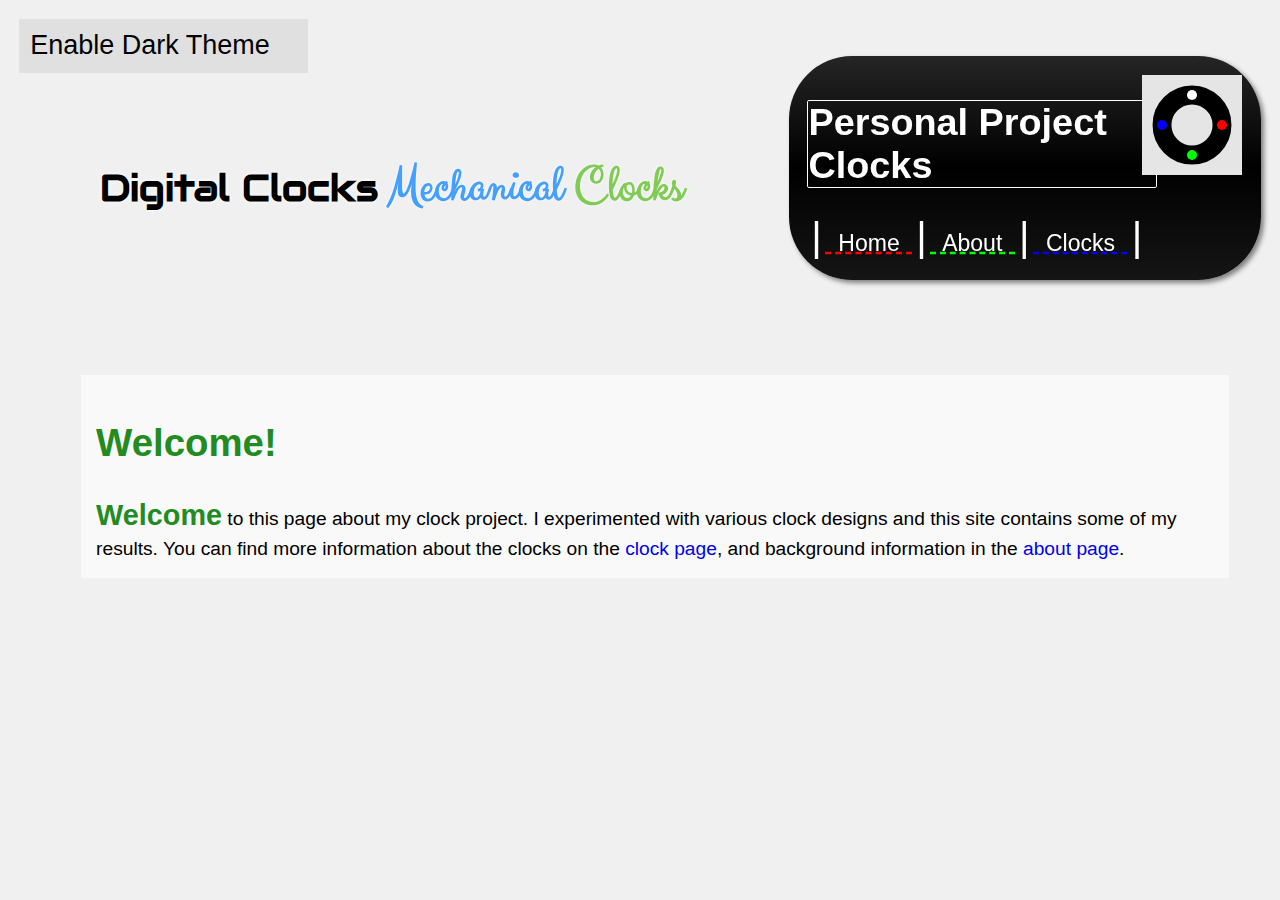
==== index.html @ 3150e5da "Update index.html" ====
<!doctype html>
<html>
   <head>
      <link href='https://fonts.googleapis.com/css?family=Audiowide' rel='stylesheet'>
      <link href='https://fonts.googleapis.com/css?family=Clicker Script' rel='stylesheet'>
      <meta charset="UTF-8">
      <meta name="viewport" content="width=device-width, initial-scale=1.0">
      <link rel="stylesheet" type="text/css" href="https://mt-634-8112-peak.github.io/Project-Clocks/style.css">
      <link rel="icon" type="image/svg+xml" href="[data-uri]">
      <title>Personal Project Clocks</title>
      <style>
      /*
      body{scroll-behavior:smooth;margin:5mm;font-family:sans-serif;background-color:#f0f0f0;}
      header{float:right;padding:5mm;position:sticky;top:0%;left: 100%;background:linear-gradient(#252525, black, #151515);width:35%;height:15%;border-radius:7vmin;margin:3% 0% 0% 0%;box-shadow:3px 3px 5px gray;max-height:50vmin;}
      .header-section{position:sticky;text-align:left;display:inline;color:white;width:50%;height:5%;font-size:4.5vmin;white-space:pre;padding:1mm}
      main{padding:4mm;display:inline-block;background-color:rgb(250, 250, 250, 0.85 );width:90%;height:85%;margin:3mm 5% 3mm 5%;line-height:1.4;word-break:break-all;font-size:1.2em;}
         label{padding:3mm 1cm 3mm 3mm;text-align:center;background-color:#e0e0e0;font-size:3vmin;cursor:pointer;display:inline-block;float:left;}
         label:hover{border:2px solid deepskyblue;filter:brightness(80%);}
         input:checked{animation-name:dark;animation-duration:1s;background-color:#303030;width:110%;height:110%;z-index:-1;display:block;position:fixed;bottom:0%;right:0%;top:-10%;left:-10%;pointer-events:none;border:none;}
         input{appearance:none;}
         span a{color:white;text-decoration:underline dashed blue;padding:1mm;white-space:pre;font-size:1.8vw;}
         span a:focus, span a:hover{text-decoration-style:solid;}
         span a:visited{color:white;}
         a{text-decoration:none;}
         .r{text-decoration-color:#ff0000}
         .g{text-decoration-color:#00ff00}
         .b{text-decoration-color:#0000ff}
         @keyframes dark{
            from{background-color:#f0f0f0;}
            to{background-color:#303030;}
         }
         */
      </style>
   </head>
   <body>
      <label for="dark">Enable Dark Theme</label><input id="dark" type="checkbox">
      <header>
         <svg viewbox="0 0 100 100" preserveAspectRatio="none;" style="background-color:#e5e5e5;float:right;max-height:15vh;max-width:15vw;" width="100" height="100"><circle cx="50" cy="50" r="30" style="stroke:black;stroke-width:5mm;fill:rgb(0,0,0,0);"/><circle cx="50" cy="20" r="5" style="fill:#FFFFFF" /><circle cx="50" cy="80" r="5" style="fill:#00FF00"/><circle cx="20" cy="50" r="5" style="fill:#0000FF"/><circle cx="80" cy="50" r="5" style="fill:#FF0000"/></svg>
         <h1 style="border:1px solid white;color:white;width:80%;height:10%;top:0%;left:50%;font-size:4.2vmin;border-radius:0.5mm;margin-right:5mm;">Personal Project Clocks</h1>
         <span class="header-section">|<a class="r" href="https://mt-634-8112-peak.github.io/Project-Clocks/">  Home  </a>|<a class="g" href="https://mt-634-8112-peak.github.io/Project-Clocks/About.html">  About  </a>|<a class="b" href="https://mt-634-8112-peak.github.io/Project-Clocks/Clocks.html">  Clocks  </a>|</span>
      </header>
      <h1 style="display:inline-block;height:15%;padding:5mm;margin:5% 0% 10% 5%;text-shadow:0px 0px 4px white;"><a class="maindark" href="https://mt-634-8112-peak.github.io/Project-Clocks/Clocks.html#Digital-Clocks"><span style="font-family:Audiowide;color:black;font-size:115%;">Digital Clocks</span></a> <a class="mainrgb" href="https://mt-634-8112-peak.github.io/Project-Clocks/Clocks.html#Mechanical-Clocks"><span style="font-family:'Clicker Script';color:#459fff;font-size:160%;text-shadow:0px 0px 3px white;">Mechanical <span style="color:#80cb55;">Clocks</span></span></a></h1>
      <main><h1 style="color:forestgreen;">Welcome!</h1>
         <h2 style="color:forestgreen;display:inline;">Welcome</h2> to this page about my clock project. I experimented with various clock designs and this site contains some of my results. You can find more information about the clocks on the <a href="https://mt-634-8112-peak.github.io/Project-Clocks/Clocks.html">clock page</a>, and background information in the <a href="https://mt-634-8112-peak.github.io/Project-Clocks/About.html">about page</a>.
      </main>
   </body>
</html>
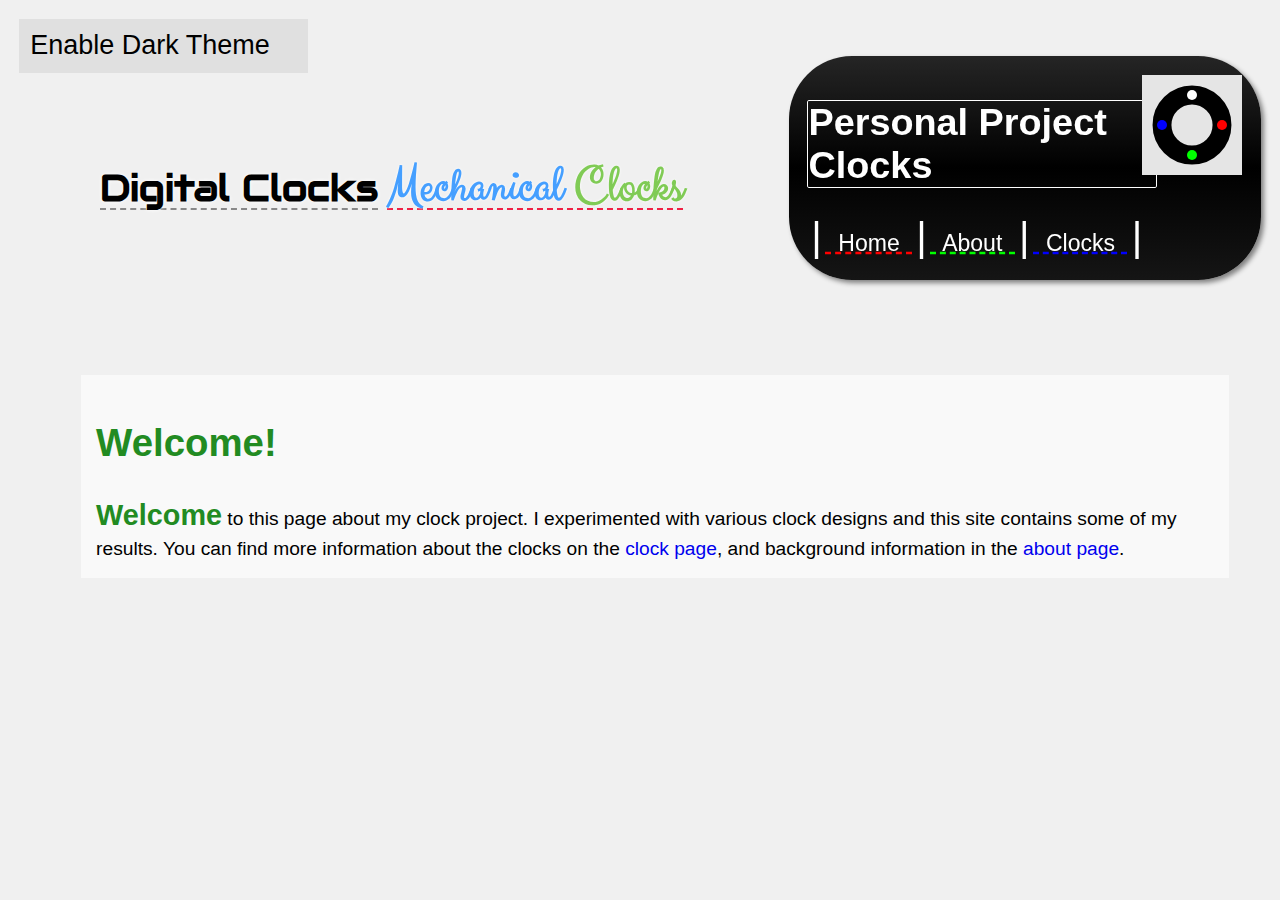
==== commit 33c19a52: "Update index.html" ====
--- a/index.html
+++ b/index.html
@@ -41,7 +41,7 @@
       </header>
       <h1 style="display:inline-block;height:15%;padding:5mm;margin:5% 0% 10% 5%;text-shadow:0px 0px 4px white;"><a class="maindark" href="https://mt-634-8112-peak.github.io/Project-Clocks/Clocks.html#Digital-Clocks"><span style="font-family:Audiowide;color:black;font-size:115%;">Digital Clocks</span></a> <a class="mainrgb" href="https://mt-634-8112-peak.github.io/Project-Clocks/Clocks.html#Mechanical-Clocks"><span style="font-family:'Clicker Script';color:#459fff;font-size:160%;text-shadow:0px 0px 3px white;">Mechanical <span style="color:#80cb55;">Clocks</span></span></a></h1>
       <main><h1 style="color:forestgreen;">Welcome!</h1>
-         <h2 style="color:forestgreen;display:inline;">Welcome</h2> to this page about my clock project. I experimented with various clock designs and this site contains some of my results. You can find more information about the clocks on the <a href="https://mt-634-8112-peak.github.io/Project-Clocks/Clocks.html">clock page</a>, and background information in the <a href="https://mt-634-8112-peak.github.io/Project-Clocks/About.html">about page</a>.
+         <h2 style="color:forestgreen;display:inline;">Welcome</h2> to this page about my clock project. I experimented with various clock designs and this site contains some of my results. You can find more information about the clocks on the <a style="text-decoration:normal underline 2px;" href="https://mt-634-8112-peak.github.io/Project-Clocks/Clocks.html">clock page</a>, and background information in the <a style="text-decoration:normal underline 2px;" href="https://mt-634-8112-peak.github.io/Project-Clocks/About.html">about page</a>.
       </main>
    </body>
 </html>
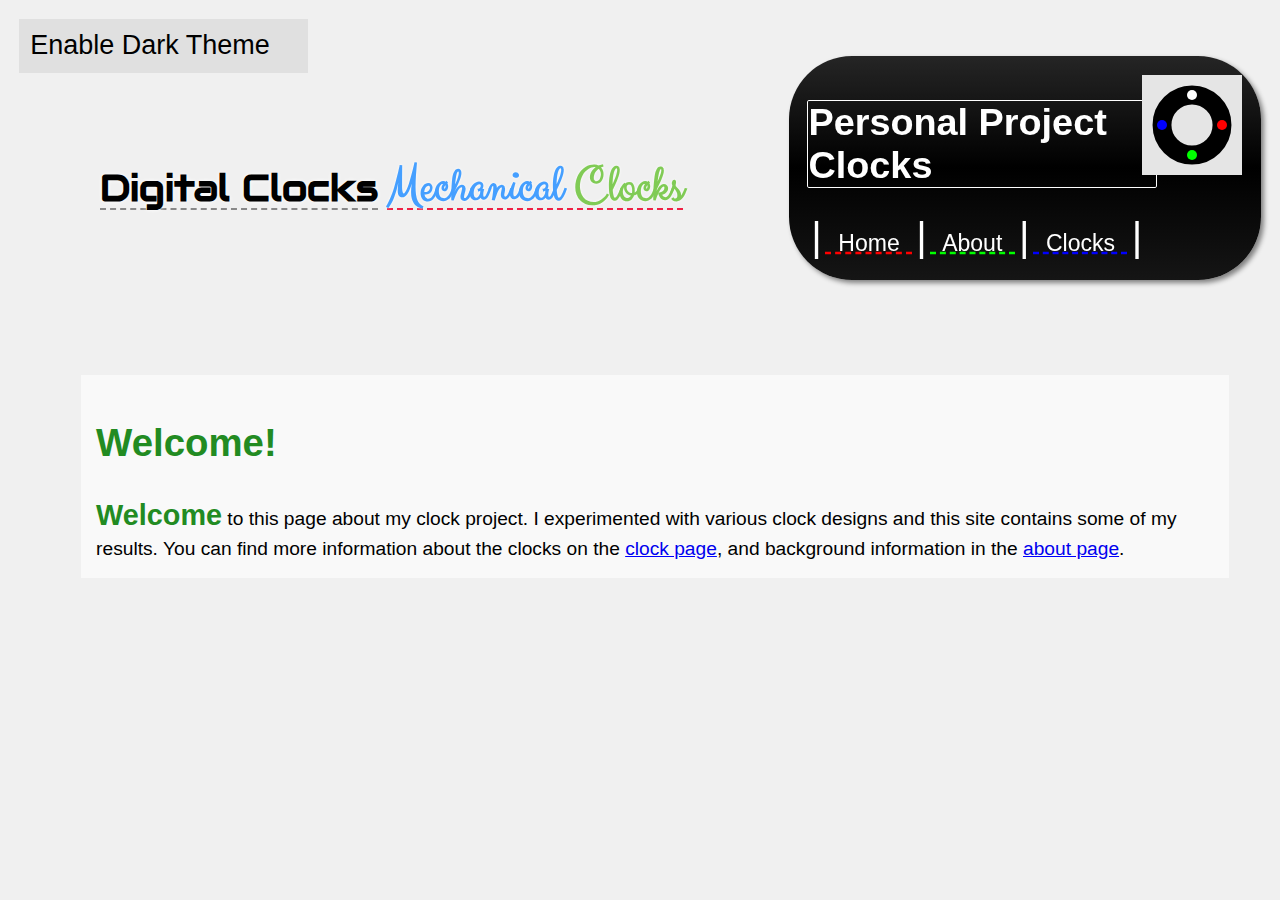
==== commit 9c030991: "Update index.html" ====
--- a/index.html
+++ b/index.html
@@ -41,7 +41,7 @@
       </header>
       <h1 style="display:inline-block;height:15%;padding:5mm;margin:5% 0% 10% 5%;text-shadow:0px 0px 4px white;"><a class="maindark" href="https://mt-634-8112-peak.github.io/Project-Clocks/Clocks.html#Digital-Clocks"><span style="font-family:Audiowide;color:black;font-size:115%;">Digital Clocks</span></a> <a class="mainrgb" href="https://mt-634-8112-peak.github.io/Project-Clocks/Clocks.html#Mechanical-Clocks"><span style="font-family:'Clicker Script';color:#459fff;font-size:160%;text-shadow:0px 0px 3px white;">Mechanical <span style="color:#80cb55;">Clocks</span></span></a></h1>
       <main><h1 style="color:forestgreen;">Welcome!</h1>
-         <h2 style="color:forestgreen;display:inline;">Welcome</h2> to this page about my clock project. I experimented with various clock designs and this site contains some of my results. You can find more information about the clocks on the <a style="text-decoration:normal underline 2px;" href="https://mt-634-8112-peak.github.io/Project-Clocks/Clocks.html">clock page</a>, and background information in the <a style="text-decoration:normal underline 2px;" href="https://mt-634-8112-peak.github.io/Project-Clocks/About.html">about page</a>.
+         <h2 style="color:forestgreen;display:inline;">Welcome</h2> to this page about my clock project. I experimented with various clock designs and this site contains some of my results. You can find more information about the clocks on the <a style="text-decoration:underline solid blue;" href="https://mt-634-8112-peak.github.io/Project-Clocks/Clocks.html">clock page</a>, and background information in the <a style="text-decoration:underline solid blue;" href="https://mt-634-8112-peak.github.io/Project-Clocks/About.html">about page</a>.
       </main>
    </body>
 </html>
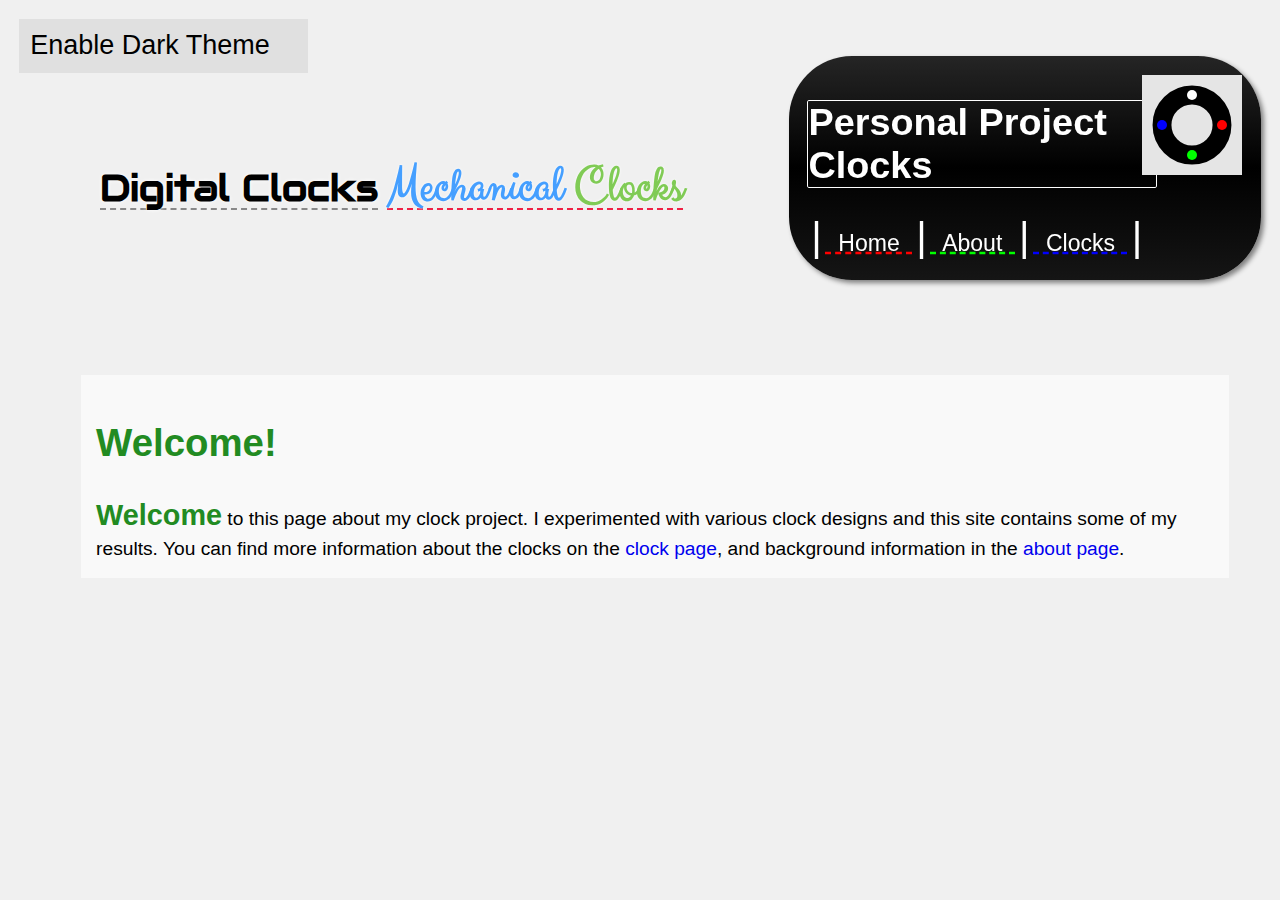
==== commit 8ae055a3: "Update index.html" ====
--- a/index.html
+++ b/index.html
@@ -41,7 +41,7 @@
       </header>
       <h1 style="display:inline-block;height:15%;padding:5mm;margin:5% 0% 10% 5%;text-shadow:0px 0px 4px white;"><a class="maindark" href="https://mt-634-8112-peak.github.io/Project-Clocks/Clocks.html#Digital-Clocks"><span style="font-family:Audiowide;color:black;font-size:115%;">Digital Clocks</span></a> <a class="mainrgb" href="https://mt-634-8112-peak.github.io/Project-Clocks/Clocks.html#Mechanical-Clocks"><span style="font-family:'Clicker Script';color:#459fff;font-size:160%;text-shadow:0px 0px 3px white;">Mechanical <span style="color:#80cb55;">Clocks</span></span></a></h1>
       <main><h1 style="color:forestgreen;">Welcome!</h1>
-         <h2 style="color:forestgreen;display:inline;">Welcome</h2> to this page about my clock project. I experimented with various clock designs and this site contains some of my results. You can find more information about the clocks on the <a style="text-decoration:underline solid blue;" href="https://mt-634-8112-peak.github.io/Project-Clocks/Clocks.html">clock page</a>, and background information in the <a style="text-decoration:underline solid blue;" href="https://mt-634-8112-peak.github.io/Project-Clocks/About.html">about page</a>.
+         <h2 style="color:forestgreen;display:inline;">Welcome</h2> to this page about my clock project. I experimented with various clock designs and this site contains some of my results. You can find more information about the clocks on the <a href="https://mt-634-8112-peak.github.io/Project-Clocks/Clocks.html">clock page</a>, and background information in the <a href="https://mt-634-8112-peak.github.io/Project-Clocks/About.html">about page</a>.
       </main>
    </body>
 </html>
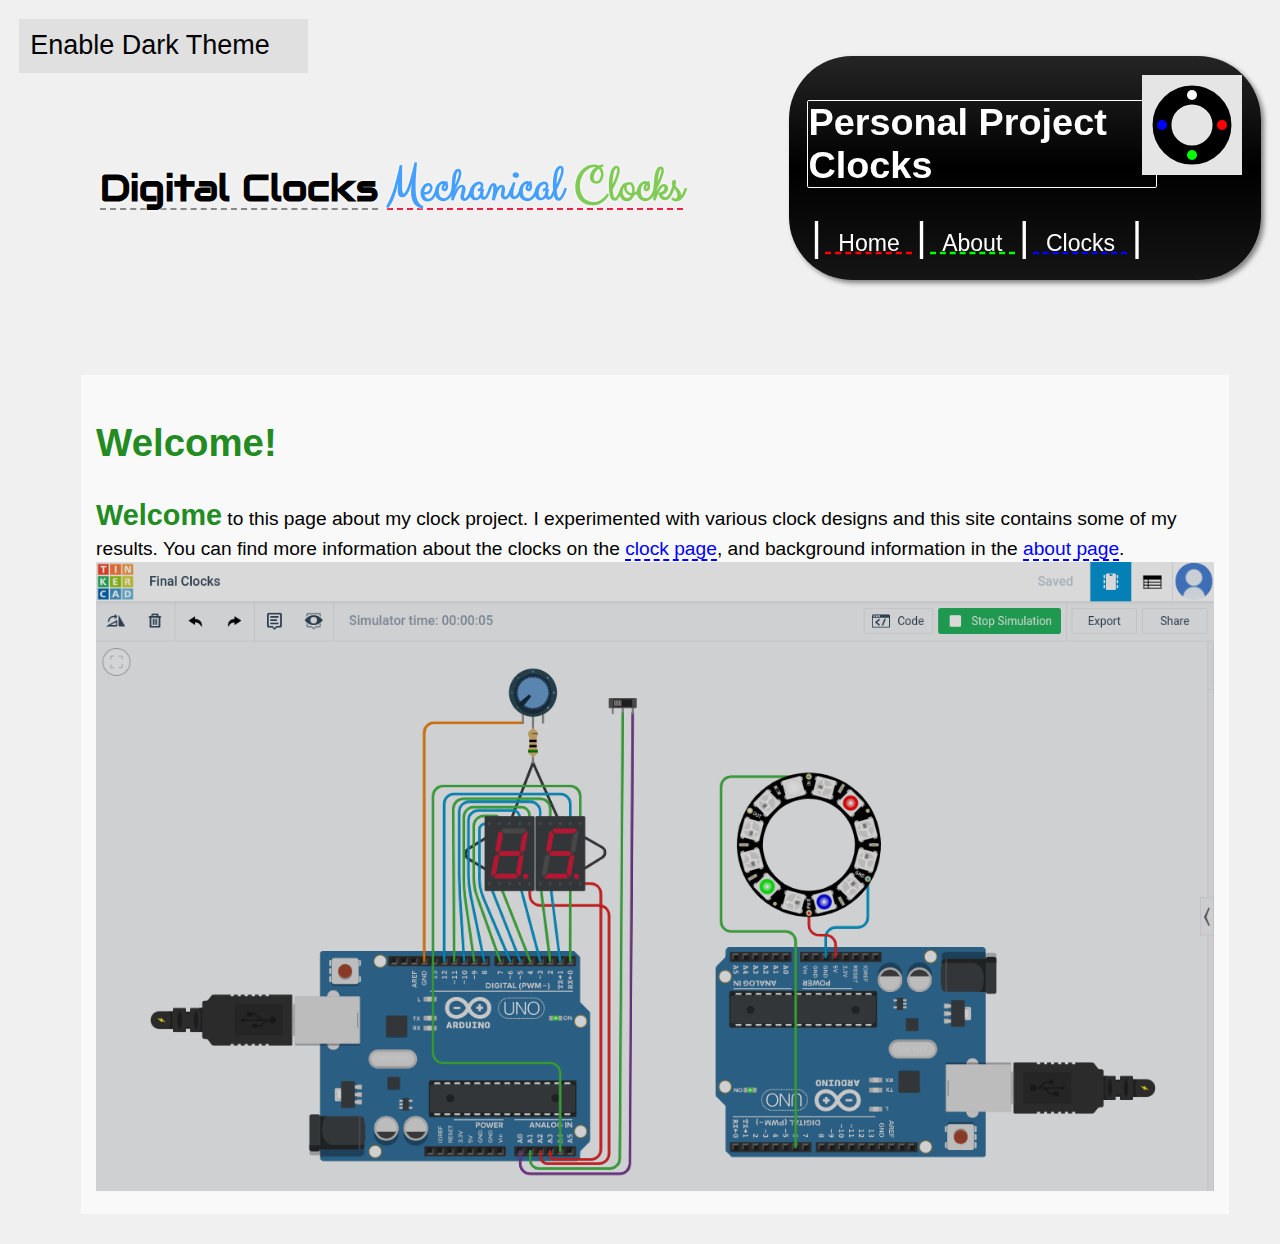
==== commit 9b7d9b9b: "Update index.html" ====
--- a/index.html
+++ b/index.html
@@ -41,7 +41,7 @@
       </header>
       <h1 style="display:inline-block;height:15%;padding:5mm;margin:5% 0% 10% 5%;text-shadow:0px 0px 4px white;"><a class="maindark" href="https://mt-634-8112-peak.github.io/Project-Clocks/Clocks.html#Digital-Clocks"><span style="font-family:Audiowide;color:black;font-size:115%;">Digital Clocks</span></a> <a class="mainrgb" href="https://mt-634-8112-peak.github.io/Project-Clocks/Clocks.html#Mechanical-Clocks"><span style="font-family:'Clicker Script';color:#459fff;font-size:160%;text-shadow:0px 0px 3px white;">Mechanical <span style="color:#80cb55;">Clocks</span></span></a></h1>
       <main><h1 style="color:forestgreen;">Welcome!</h1>
-         <h2 style="color:forestgreen;display:inline;">Welcome</h2> to this page about my clock project. I experimented with various clock designs and this site contains some of my results. You can find more information about the clocks on the <a href="https://mt-634-8112-peak.github.io/Project-Clocks/Clocks.html">clock page</a>, and background information in the <a href="https://mt-634-8112-peak.github.io/Project-Clocks/About.html">about page</a>.
+         <h2 style="color:forestgreen;display:inline;">Welcome</h2> to this page about my clock project. I experimented with various clock designs and this site contains some of my results. You can find more information about the clocks on the <a href="https://mt-634-8112-peak.github.io/Project-Clocks/Clocks.html">clock page</a>, and background information in the <a href="https://mt-634-8112-peak.github.io/Project-Clocks/About.html">about page</a>.<br><img style="max-width:100%;" src="https://mt-634-8112-peak.github.io/Project-Clocks/Screenshot%202021-02-27%20at%201.04.42%20AM.png">
       </main>
    </body>
 </html>
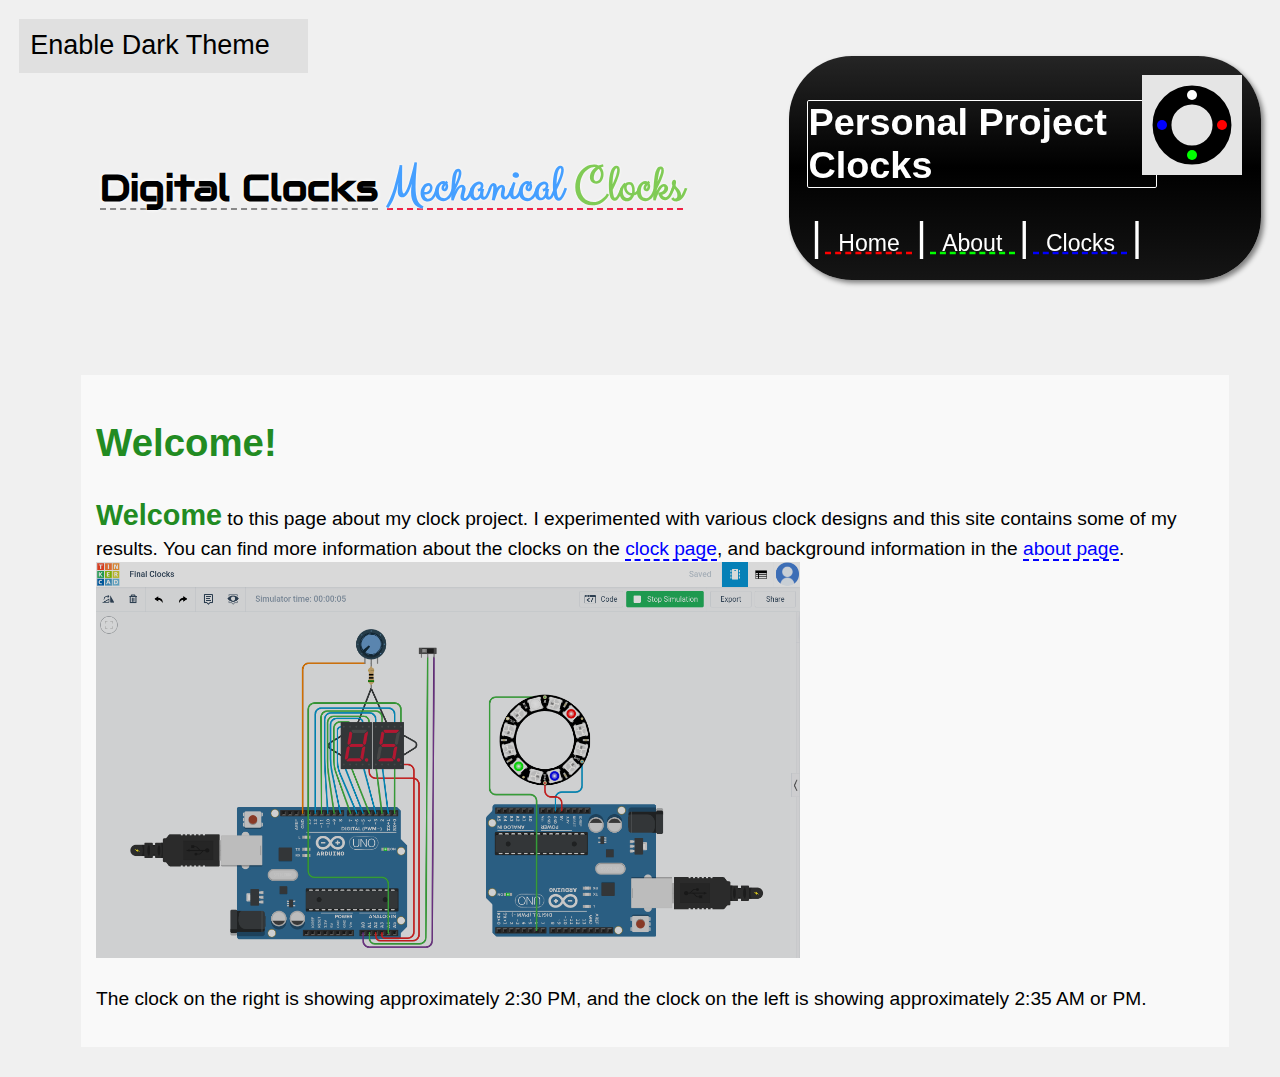
==== commit 01e3af9d: "Update index.html" ====
--- a/index.html
+++ b/index.html
@@ -41,7 +41,7 @@
       </header>
       <h1 style="display:inline-block;height:15%;padding:5mm;margin:5% 0% 10% 5%;text-shadow:0px 0px 4px white;"><a class="maindark" href="https://mt-634-8112-peak.github.io/Project-Clocks/Clocks.html#Digital-Clocks"><span style="font-family:Audiowide;color:black;font-size:115%;">Digital Clocks</span></a> <a class="mainrgb" href="https://mt-634-8112-peak.github.io/Project-Clocks/Clocks.html#Mechanical-Clocks"><span style="font-family:'Clicker Script';color:#459fff;font-size:160%;text-shadow:0px 0px 3px white;">Mechanical <span style="color:#80cb55;">Clocks</span></span></a></h1>
       <main><h1 style="color:forestgreen;">Welcome!</h1>
-         <h2 style="color:forestgreen;display:inline;">Welcome</h2> to this page about my clock project. I experimented with various clock designs and this site contains some of my results. You can find more information about the clocks on the <a href="https://mt-634-8112-peak.github.io/Project-Clocks/Clocks.html">clock page</a>, and background information in the <a href="https://mt-634-8112-peak.github.io/Project-Clocks/About.html">about page</a>.<br><img style="max-width:100%;" src="https://mt-634-8112-peak.github.io/Project-Clocks/Screenshot%202021-02-27%20at%201.04.42%20AM.png">
+         <h2 style="color:forestgreen;display:inline;">Welcome</h2> to this page about my clock project. I experimented with various clock designs and this site contains some of my results. You can find more information about the clocks on the <a href="https://mt-634-8112-peak.github.io/Project-Clocks/Clocks.html">clock page</a>, and background information in the <a href="https://mt-634-8112-peak.github.io/Project-Clocks/About.html">about page</a>.<br><img style="max-width:63%;z-index:-1;" src="https://mt-634-8112-peak.github.io/Project-Clocks/Screenshot%202021-02-27%20at%201.04.42%20AM.png"><p>The clock on the right is showing approximately 2:30 PM, and the clock on the left is showing approximately 2:35 AM or PM.</p>
       </main>
    </body>
 </html>
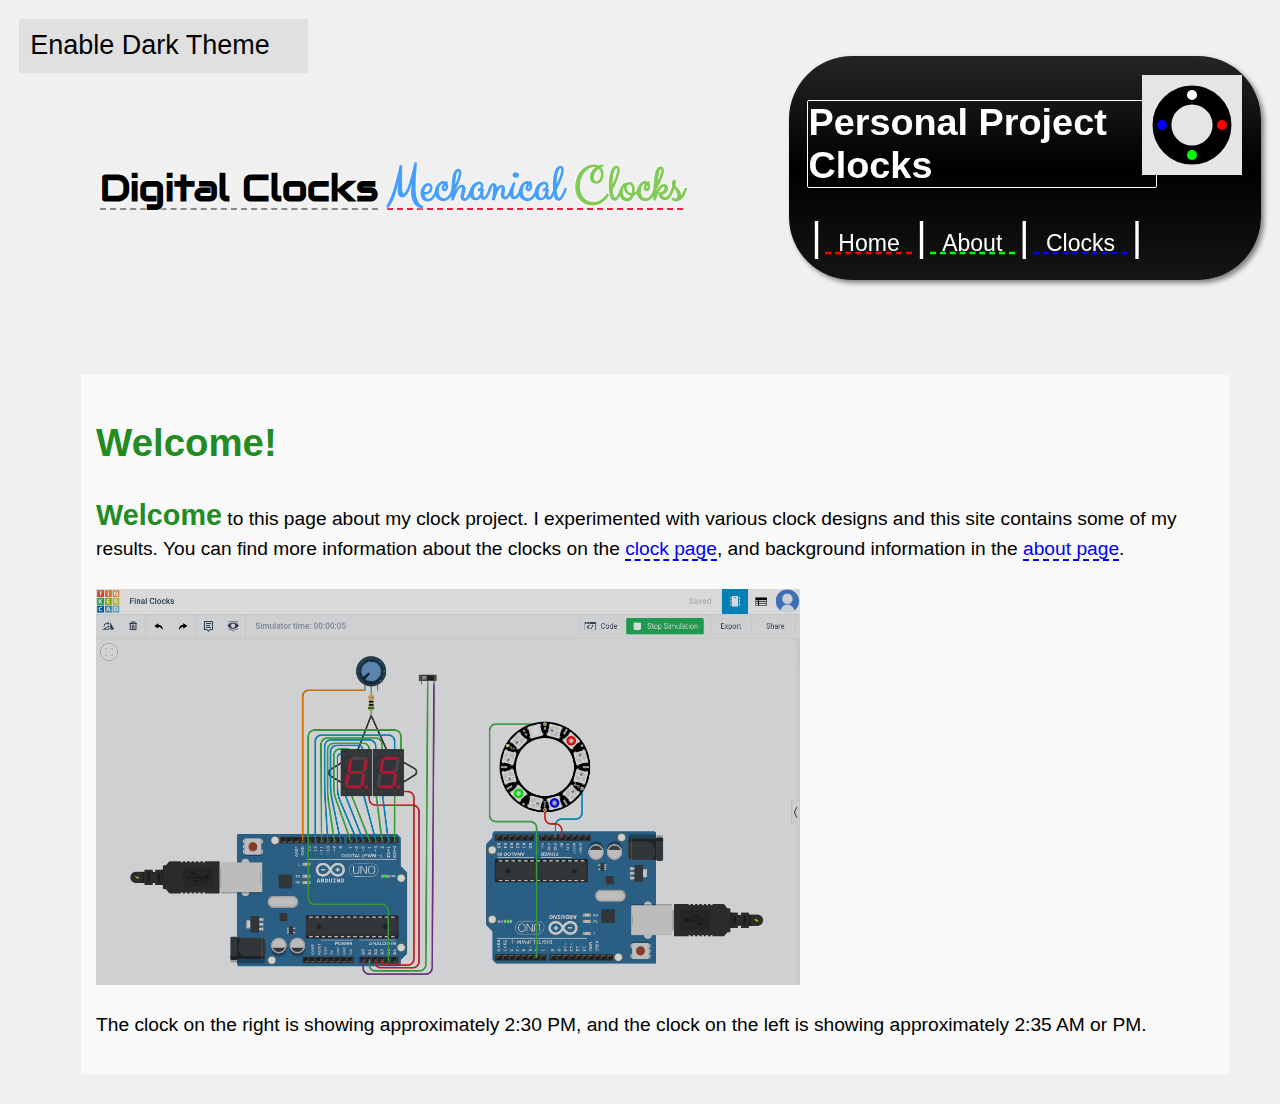
==== commit ad271e44: "Update index.html" ====
--- a/index.html
+++ b/index.html
@@ -41,7 +41,7 @@
       </header>
       <h1 style="display:inline-block;height:15%;padding:5mm;margin:5% 0% 10% 5%;text-shadow:0px 0px 4px white;"><a class="maindark" href="https://mt-634-8112-peak.github.io/Project-Clocks/Clocks.html#Digital-Clocks"><span style="font-family:Audiowide;color:black;font-size:115%;">Digital Clocks</span></a> <a class="mainrgb" href="https://mt-634-8112-peak.github.io/Project-Clocks/Clocks.html#Mechanical-Clocks"><span style="font-family:'Clicker Script';color:#459fff;font-size:160%;text-shadow:0px 0px 3px white;">Mechanical <span style="color:#80cb55;">Clocks</span></span></a></h1>
       <main><h1 style="color:forestgreen;">Welcome!</h1>
-         <h2 style="color:forestgreen;display:inline;">Welcome</h2> to this page about my clock project. I experimented with various clock designs and this site contains some of my results. You can find more information about the clocks on the <a href="https://mt-634-8112-peak.github.io/Project-Clocks/Clocks.html">clock page</a>, and background information in the <a href="https://mt-634-8112-peak.github.io/Project-Clocks/About.html">about page</a>.<br><img style="max-width:63%;z-index:-1;" src="https://mt-634-8112-peak.github.io/Project-Clocks/Screenshot%202021-02-27%20at%201.04.42%20AM.png"><p>The clock on the right is showing approximately 2:30 PM, and the clock on the left is showing approximately 2:35 AM or PM.</p>
+         <h2 style="color:forestgreen;display:inline;">Welcome</h2> to this page about my clock project. I experimented with various clock designs and this site contains some of my results. You can find more information about the clocks on the <a href="https://mt-634-8112-peak.github.io/Project-Clocks/Clocks.html">clock page</a>, and background information in the <a href="https://mt-634-8112-peak.github.io/Project-Clocks/About.html">about page</a>.<br><br><img style="max-width:63%;z-index:-1;" src="https://mt-634-8112-peak.github.io/Project-Clocks/Screenshot%202021-02-27%20at%201.04.42%20AM.png"><p>The clock on the right is showing approximately 2:30 PM, and the clock on the left is showing approximately 2:35 AM or PM.</p>
       </main>
    </body>
 </html>
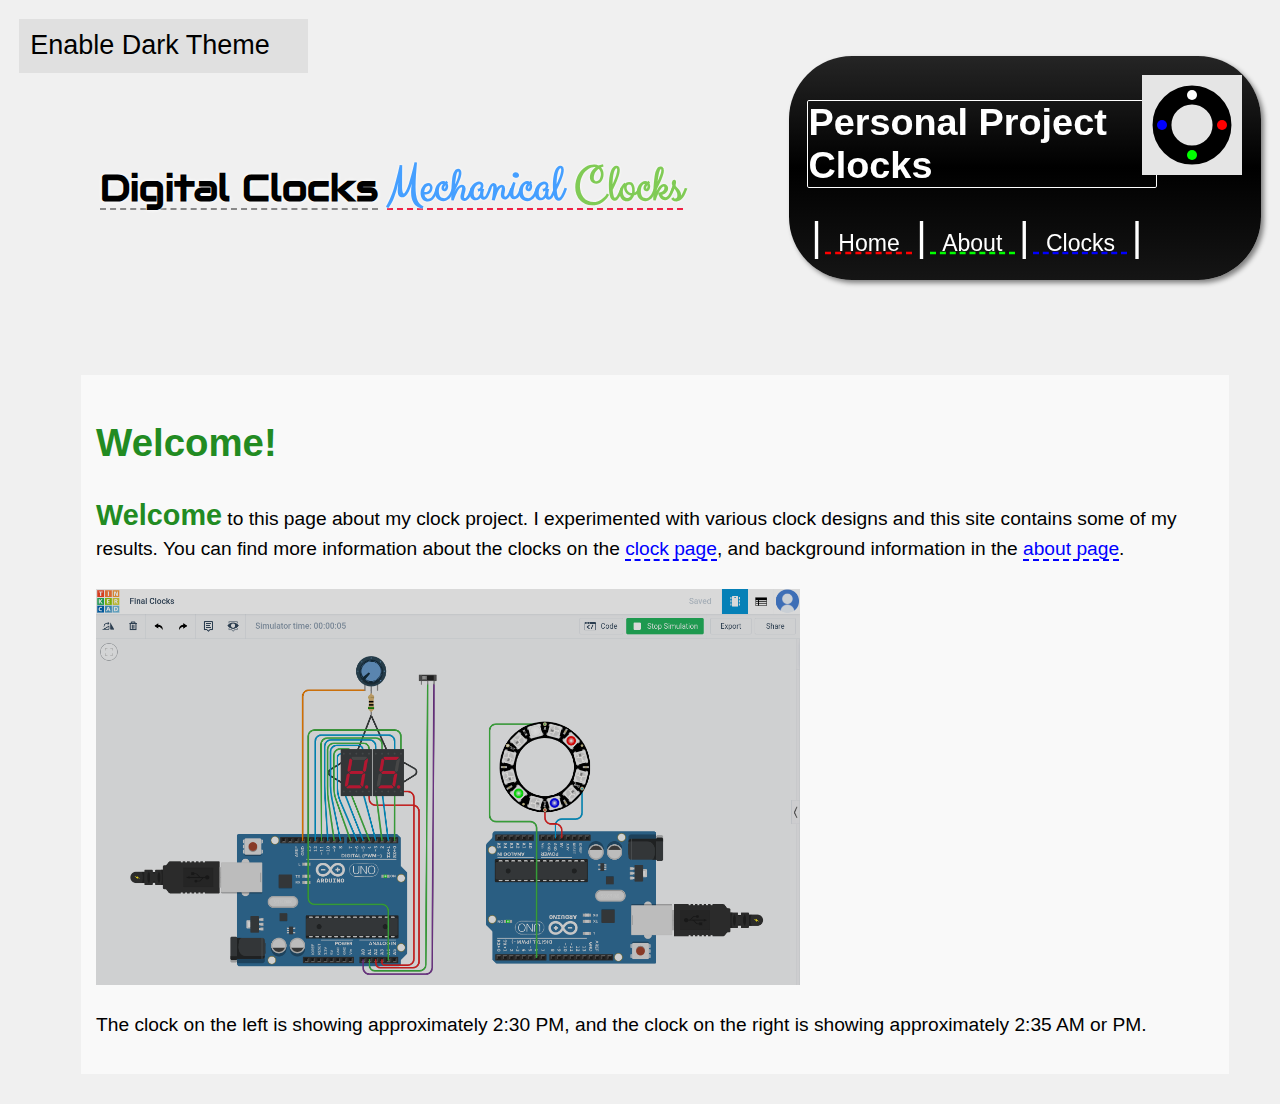
==== commit ad0c5780: "Update index.html" ====
--- a/index.html
+++ b/index.html
@@ -41,7 +41,7 @@
       </header>
       <h1 style="display:inline-block;height:15%;padding:5mm;margin:5% 0% 10% 5%;text-shadow:0px 0px 4px white;"><a class="maindark" href="https://mt-634-8112-peak.github.io/Project-Clocks/Clocks.html#Digital-Clocks"><span style="font-family:Audiowide;color:black;font-size:115%;">Digital Clocks</span></a> <a class="mainrgb" href="https://mt-634-8112-peak.github.io/Project-Clocks/Clocks.html#Mechanical-Clocks"><span style="font-family:'Clicker Script';color:#459fff;font-size:160%;text-shadow:0px 0px 3px white;">Mechanical <span style="color:#80cb55;">Clocks</span></span></a></h1>
       <main><h1 style="color:forestgreen;">Welcome!</h1>
-         <h2 style="color:forestgreen;display:inline;">Welcome</h2> to this page about my clock project. I experimented with various clock designs and this site contains some of my results. You can find more information about the clocks on the <a href="https://mt-634-8112-peak.github.io/Project-Clocks/Clocks.html">clock page</a>, and background information in the <a href="https://mt-634-8112-peak.github.io/Project-Clocks/About.html">about page</a>.<br><br><img style="max-width:63%;z-index:-1;" src="https://mt-634-8112-peak.github.io/Project-Clocks/Screenshot%202021-02-27%20at%201.04.42%20AM.png"><p>The clock on the right is showing approximately 2:30 PM, and the clock on the left is showing approximately 2:35 AM or PM.</p>
+         <h2 style="color:forestgreen;display:inline;">Welcome</h2> to this page about my clock project. I experimented with various clock designs and this site contains some of my results. You can find more information about the clocks on the <a href="https://mt-634-8112-peak.github.io/Project-Clocks/Clocks.html">clock page</a>, and background information in the <a href="https://mt-634-8112-peak.github.io/Project-Clocks/About.html">about page</a>.<br><br><img style="max-width:63%;z-index:-1;" src="https://mt-634-8112-peak.github.io/Project-Clocks/Screenshot%202021-02-27%20at%201.04.42%20AM.png"><p>The clock on the left is showing approximately 2:30 PM, and the clock on the right is showing approximately 2:35 AM or PM.</p>
       </main>
    </body>
 </html>
